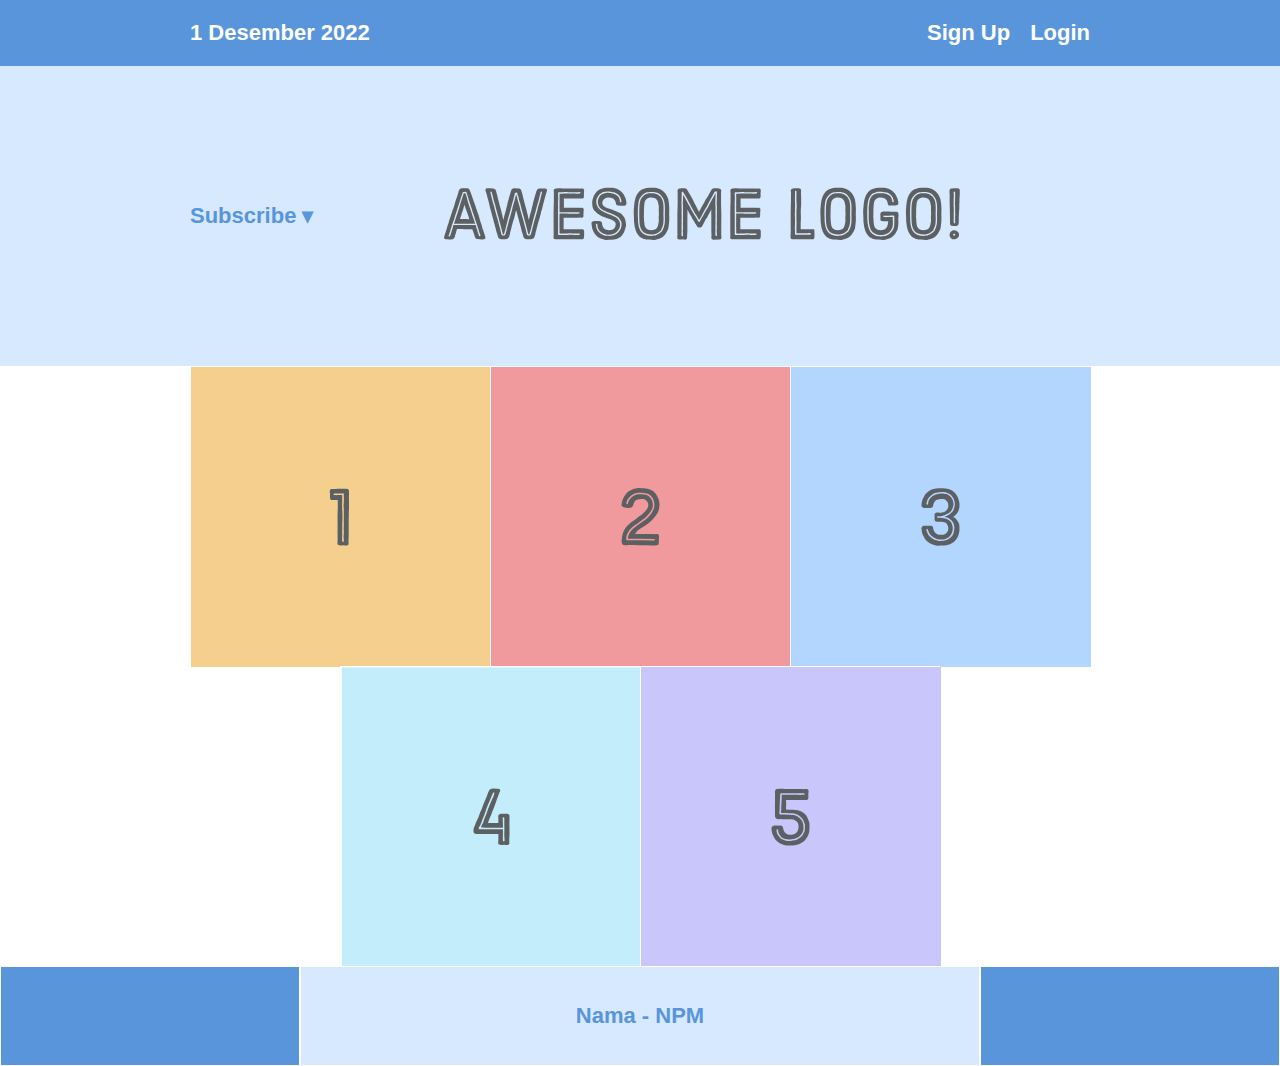
==== sesi-2/landingpage.html @ 78e56faf "sesi-2" ====
<!DOCTYPE html>
<html lang="en">
<head>
    <meta charset="UTF-8">
    <meta name="viewport" content="width=device-width, initial-scale=1.0">
    <link rel="stylesheet" href="styles.css">
    <title>Document</title>
</head>
<body>
    <div class="menu-container">
        <div class="menu">
            <div class="date">1 Desember 2022</div>
            <div class="links">
                <div class="signup">Sign Up</div>
                <div class="login">Login</div>
            </div>
        </div>
    </div>

    <div class="header-container">
        <div class="header">
            <div class="subscribe">Subscribe &#9662;</div> 
            <div class="logo"><img src="images/awesome-logo.svg" alt="logo"></div>
            <div class="social"img src="images/social-icons.svg" alt="social"></div>
        </div>
    </div>

    <div class="photo-grid-container">
        <div class="photo-grid">
            <div class="photo-grid-item">
                <img src="images/one.svg" alt="satu">
            </div>
            <div class="photo-grid-item">
                <img src="images/two.svg" alt="dua">
            </div>
            <div class="photo-grid-item">
                <img src="images/three.svg" alt="tiga">
            </div>
            <div class="photo-grid-item">
                <img src="images/four.svg" alt="empat">
            </div>
            <div class="photo-grid-item">
                <img src="images/five.svg" alt="lima">
            </div>
        </div>
    </div>

    <div class="footer">
        <div class="footer-item footer-one"></div>
        <div class="footer-item footer-two">Nama - NPM</div>
        <div class="footer-item footer-three"></div>
    </div>
</body>
</html>
---- sesi-2/styles.css ----
* {
    margin: 0;
    padding: 0;
    box-sizing: border-box;
    font-family: 'Gill Sans', 'Gill Sans MT', Calibri, 'Trebuchet MS', sans-serif;
    font-size: 22px;
    font-weight: bold;
}

.menu-container {
    color: #fff;
    background-color: #5995DA;
    padding: 20px 0;
    display: flex;
    justify-content: center;
}

.menu {
    /* border: 1px solid #fff; */
    width: 900px;
    display: flex;
    justify-content: space-between;
}

.header-container {
    color:  #5995DA;
    background-color: #D6E9FE;
    display: flex;
    justify-content: center;
}

.header {
    width: 900px;
    height: 300px;
    display: flex;
    justify-content: space-between;
    align-items: center;
}

.photo-grid-container {
    display: flex;
    justify-content: center;
}

.photo-grid {
    width: 900px;
    display: flex;
    justify-content: center;
    flex-wrap: wrap;
    align-items: center;
}

.photo-grid-item {
    border: 1px solid #fff;
    width: 300px;
    height: 300px;
}

.links {
    display: flex;
    justify-content: flex-end;
}

.login {
    margin-left: 20px;
}

.footer {
    display: flex;
    justify-content: space-between;
}

.footer-item {
    border: 1px solid #fff;
    background-color: #D6E9FE;
    height: 100px;
    flex: 1;
}

.footer-one,
.footer-three{
    background-color: #5995DA;
    flex: initial;
    width: 300px;
}

.footer-two {
    color: #5995DA;
    display: flex;
    justify-content: center;
    align-items: center;
}
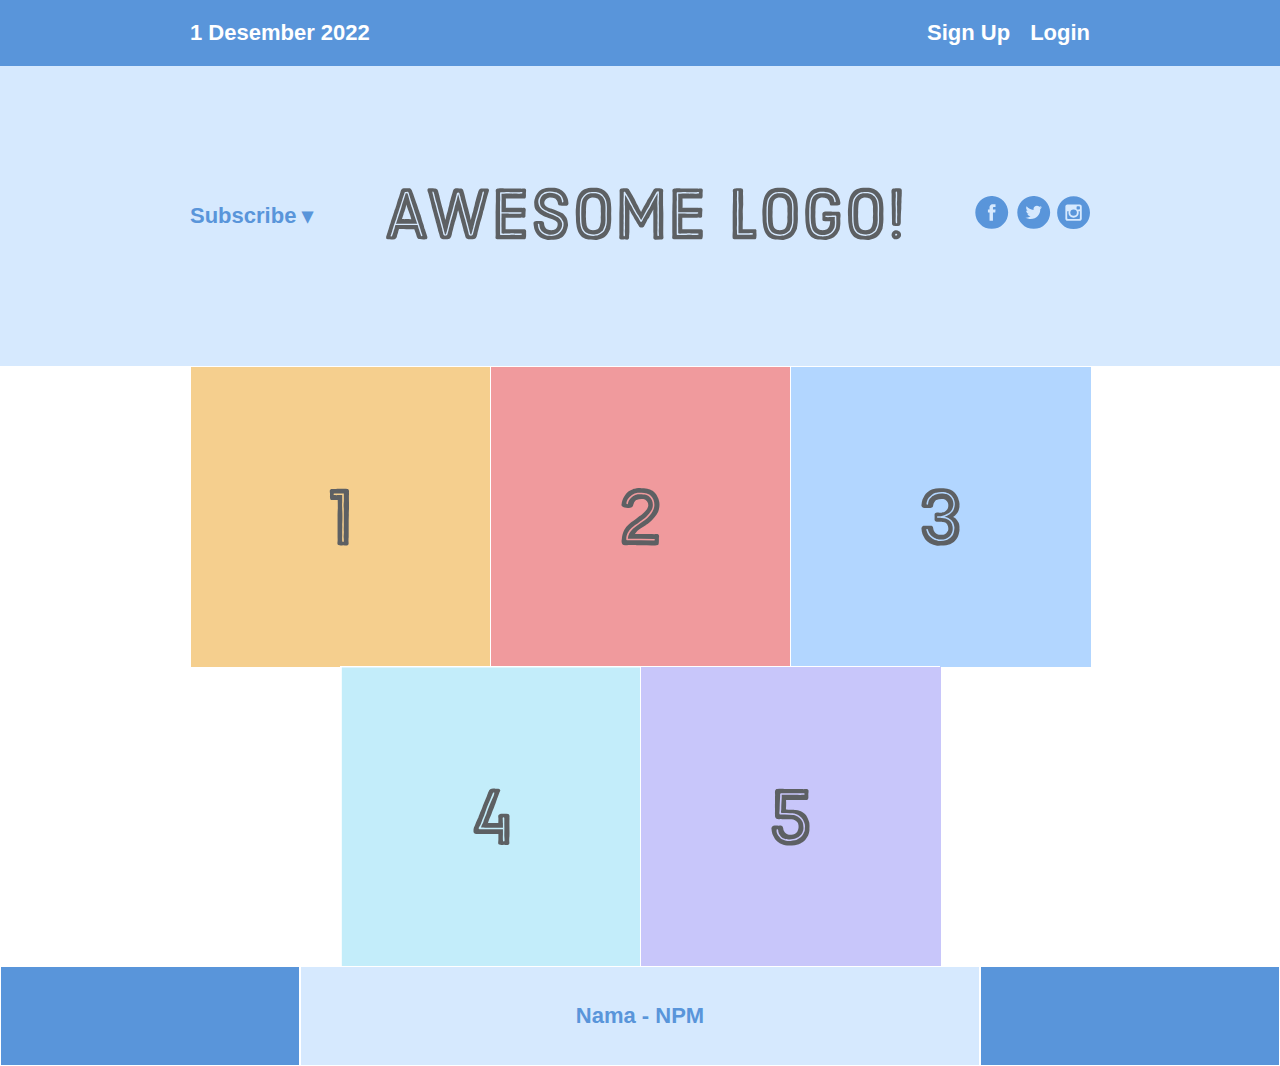
==== commit d221a319: "Update landingpage.html" ====
--- a/sesi-2/landingpage.html
+++ b/sesi-2/landingpage.html
@@ -21,7 +21,7 @@
         <div class="header">
             <div class="subscribe">Subscribe &#9662;</div> 
             <div class="logo"><img src="images/awesome-logo.svg" alt="logo"></div>
-            <div class="social"img src="images/social-icons.svg" alt="social"></div>
+            <div class="social"><img src="images/social-icons.svg" alt="social"></div>
         </div>
     </div>
 
